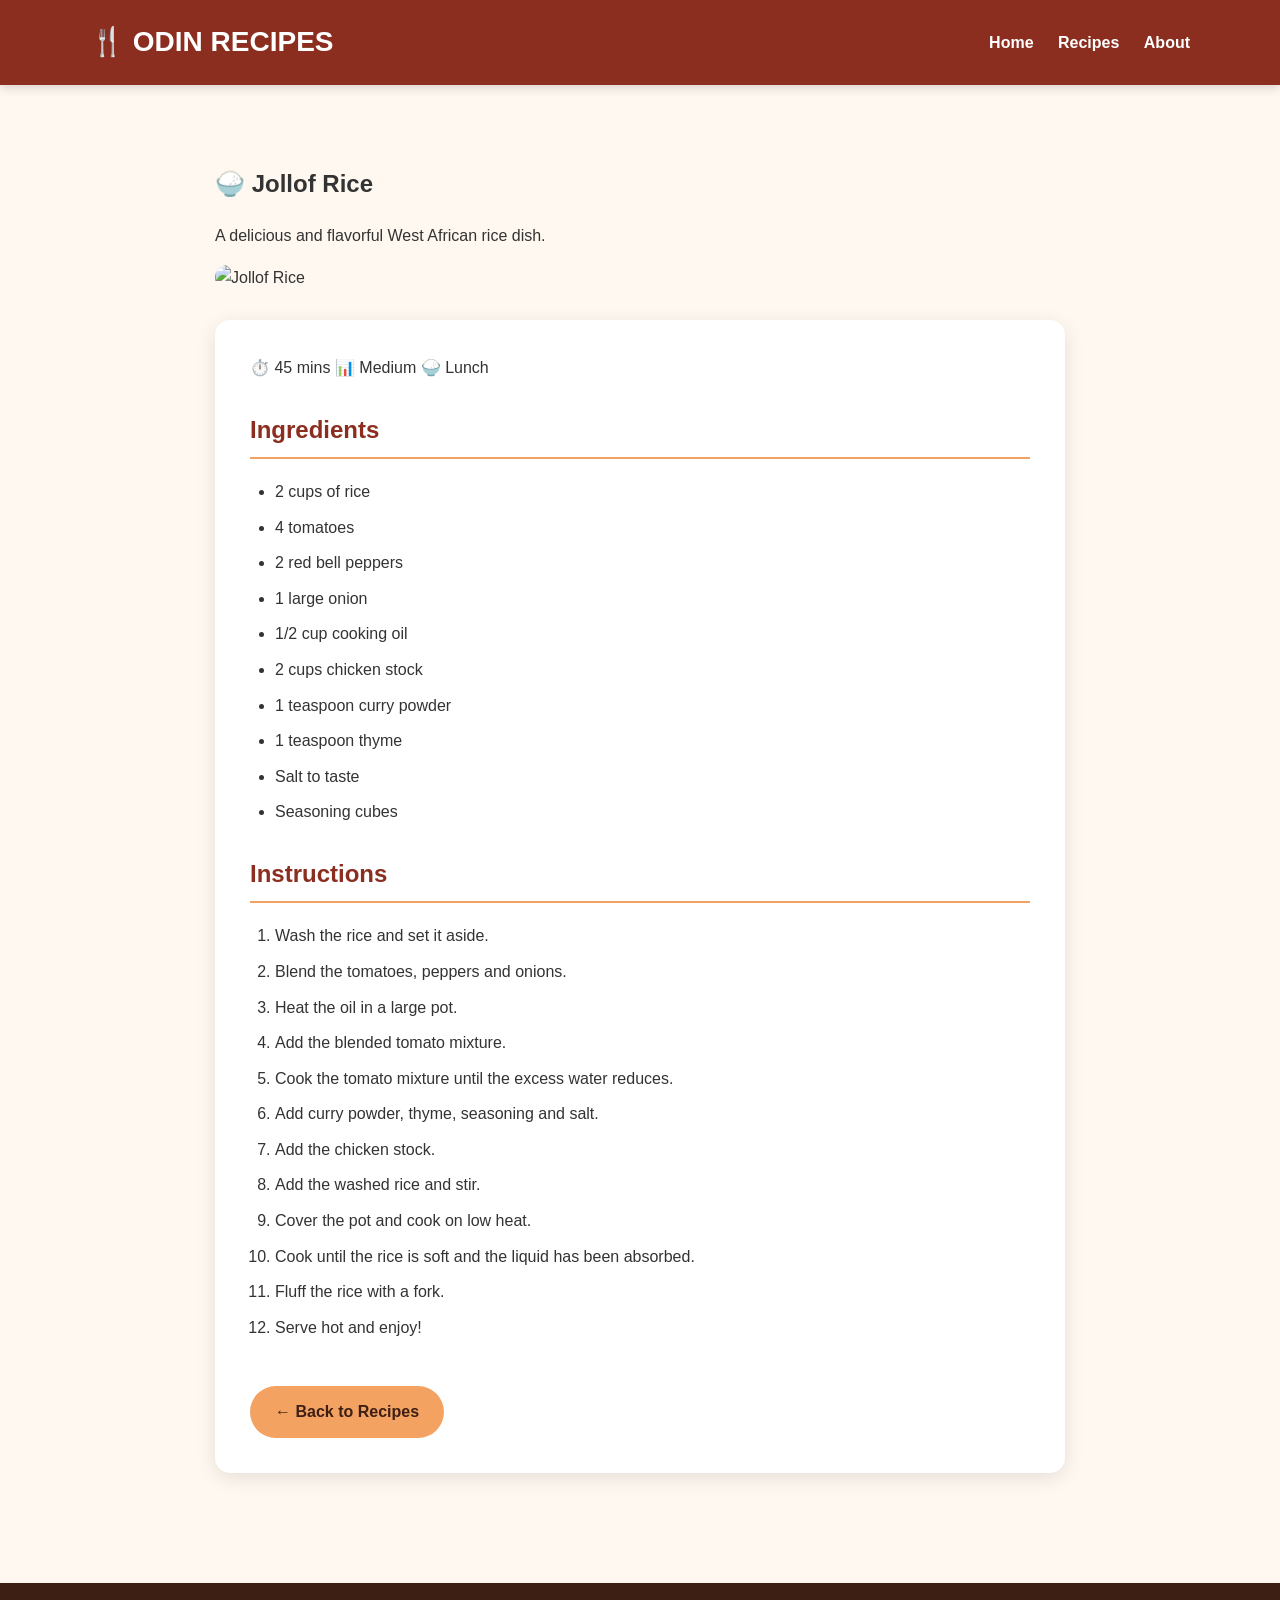
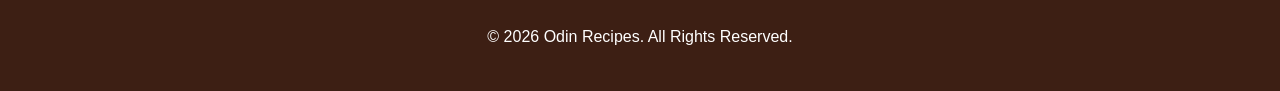
==== jollof-rice.html @ 6deef2ed "first commit" ====
<!DOCTYPE html>
<html lang="en">

<head>

    <meta charset="UTF-8">

    <meta
        name="viewport"
        content="width=device-width, initial-scale=1.0"
    >

    <title>Jollof Rice | Odin Recipes</title>

    <link rel="stylesheet" href="style.css">

</head>

<body>


    <!-- HEADER -->

    <header>

        <div class="header-content">

            <h1 class="logo">
                🍴 ODIN RECIPES
            </h1>

            <nav>

                <a href="index.html">
                    Home
                </a>

                <a href="index.html#recipes">
                    Recipes
                </a>

                <a href="index.html#about">
                    About
                </a>

            </nav>

        </div>

    </header>


    <!-- RECIPE -->

    <main>

        <div class="recipe-page">

            <h2>
                🍚 Jollof Rice
            </h2>

            <p>
                A delicious and flavorful West African rice dish.
            </p>


            <img
                class="recipe-image"
                src="https://images.unsplash.com/photo-1668422030045-8c8f2f6a5e4f?auto=format&fit=crop&w=1000&q=80"
                alt="Jollof Rice"
            >


            <div class="recipe-info">


                <!-- RECIPE DETAILS -->

                <div class="recipe-details">

                    <span>
                        ⏱️ 45 mins
                    </span>

                    <span>
                        📊 Medium
                    </span>

                    <span>
                        🍚 Lunch
                    </span>

                </div>


                <!-- INGREDIENTS -->

                <h2>
                    Ingredients
                </h2>

                <ul>

                    <li>
                        2 cups of rice
                    </li>

                    <li>
                        4 tomatoes
                    </li>

                    <li>
                        2 red bell peppers
                    </li>

                    <li>
                        1 large onion
                    </li>

                    <li>
                        1/2 cup cooking oil
                    </li>

                    <li>
                        2 cups chicken stock
                    </li>

                    <li>
                        1 teaspoon curry powder
                    </li>

                    <li>
                        1 teaspoon thyme
                    </li>

                    <li>
                        Salt to taste
                    </li>

                    <li>
                        Seasoning cubes
                    </li>

                </ul>


                <!-- INSTRUCTIONS -->

                <h2>
                    Instructions
                </h2>

                <ol>

                    <li>
                        Wash the rice and set it aside.
                    </li>

                    <li>
                        Blend the tomatoes, peppers and onions.
                    </li>

                    <li>
                        Heat the oil in a large pot.
                    </li>

                    <li>
                        Add the blended tomato mixture.
                    </li>

                    <li>
                        Cook the tomato mixture until
                        the excess water reduces.
                    </li>

                    <li>
                        Add curry powder, thyme,
                        seasoning and salt.
                    </li>

                    <li>
                        Add the chicken stock.
                    </li>

                    <li>
                        Add the washed rice and stir.
                    </li>

                    <li>
                        Cover the pot and cook on low heat.
                    </li>

                    <li>
                        Cook until the rice is soft and
                        the liquid has been absorbed.
                    </li>

                    <li>
                        Fluff the rice with a fork.
                    </li>

                    <li>
                        Serve hot and enjoy!
                    </li>

                </ol>


                <a
                    href="index.html"
                    class="button back-button"
                >
                    ← Back to Recipes
                </a>

            </div>

        </div>

    </main>


    <!-- FOOTER -->

    <footer>

        <p>
            &copy; 2026 Odin Recipes.
            All Rights Reserved.
        </p>

    </footer>

</body>

</html>
---- style.css ----
/* =========================
   GENERAL STYLES
========================= */

* {
    box-sizing: border-box;
}

html {
    scroll-behavior: smooth;
}

body {
    margin: 0;
    font-family: Arial, Helvetica, sans-serif;
    background-color: #fff8f0;
    color: #333;
    line-height: 1.6;
}

/* =========================
   HEADER
========================= */

header {
    background-color: #8b2e1f;
    color: white;
    padding: 20px;
    position: sticky;
    top: 0;
    z-index: 1000;
    box-shadow: 0 3px 10px rgba(0, 0, 0, 0.15);
}

.header-content {
    max-width: 1100px;
    margin: auto;
    display: flex;
    align-items: center;
    justify-content: space-between;
}

.logo {
    font-size: 28px;
    font-weight: bold;
    margin: 0;
}

nav a {
    color: white;
    text-decoration: none;
    margin-left: 20px;
    font-weight: bold;
}

nav a:hover {
    color: #ffd166;
}

/* =========================
   HERO SECTION
========================= */

.hero {
    min-height: 500px;
    display: flex;
    align-items: center;
    justify-content: center;
    text-align: center;
    padding: 60px 20px;

    background:
        linear-gradient(rgba(0, 0, 0, 0.55), rgba(0, 0, 0, 0.55)),
        url("https://images.unsplash.com/photo-1547592180-85f173990554?auto=format&fit=crop&w=1600&q=80");

    background-size: cover;
    background-position: center;
    color: white;
}

.hero-content {
    max-width: 750px;
}

.hero h2 {
    font-size: 55px;
    margin-bottom: 15px;
}

.hero p {
    font-size: 20px;
    margin-bottom: 30px;
}

/* =========================
   BUTTON
========================= */

.button {
    display: inline-block;
    background-color: #f4a261;
    color: #3d1f14;
    padding: 13px 25px;
    border-radius: 30px;
    text-decoration: none;
    font-weight: bold;
    transition: 0.3s;
}

.button:hover {
    background-color: #ffd166;
    transform: translateY(-3px);
}

/* =========================
   MAIN
========================= */

main {
    max-width: 1100px;
    margin: auto;
    padding: 60px 20px;
}

.section-title {
    text-align: center;
    margin-bottom: 40px;
}

.section-title h2 {
    font-size: 35px;
    color: #8b2e1f;
    margin-bottom: 10px;
}

.section-title p {
    color: #666;
}

/* =========================
   RECIPE CARDS
========================= */

.recipe-container {
    display: grid;
    grid-template-columns: repeat(3, 1fr);
    gap: 30px;
}

.recipe-card {
    background-color: white;
    border-radius: 15px;
    overflow: hidden;
    box-shadow: 0 5px 20px rgba(0, 0, 0, 0.12);
    transition: 0.3s;
}

.recipe-card:hover {
    transform: translateY(-8px);
    box-shadow: 0 10px 25px rgba(0, 0, 0, 0.18);
}

.recipe-card img {
    width: 100%;
    height: 220px;
    object-fit: cover;
}

.recipe-content {
    padding: 25px;
}

.recipe-content h3 {
    color: #8b2e1f;
    font-size: 25px;
    margin-top: 0;
}

.recipe-content p {
    color: #666;
}

.recipe-content .button {
    margin-top: 10px;
}

/* =========================
   ABOUT
========================= */

.about {
    background-color: #f4a261;
    padding: 50px 30px;
    margin-top: 70px;
    border-radius: 20px;
    text-align: center;
}

.about h2 {
    color: #5c2015;
    font-size: 32px;
}

/* =========================
   RECIPE PAGE
========================= */

.recipe-page {
    max-width: 850px;
    margin: auto;
}

.recipe-image {
    width: 100%;
    height: 400px;
    object-fit: cover;
    border-radius: 15px;
    margin-bottom: 30px;
}

.recipe-info {
    background-color: white;
    padding: 35px;
    border-radius: 15px;
    box-shadow: 0 5px 20px rgba(0, 0, 0, 0.1);
}

.recipe-info h2 {
    color: #8b2e1f;
    border-bottom: 2px solid #f4a261;
    padding-bottom: 8px;
    margin-top: 30px;
}

.recipe-info ul,
.recipe-info ol {
    padding-left: 25px;
}

.recipe-info li {
    margin-bottom: 10px;
}

.back-button {
    margin-top: 30px;
}

/* =========================
   FOOTER
========================= */

footer {
    background-color: #3d1f14;
    color: white;
    text-align: center;
    padding: 25px;
    margin-top: 50px;
}

/* =========================
   MOBILE DESIGN
========================= */

@media (max-width: 768px) {

    header {
        position: static;
    }

    .header-content {
        flex-direction: column;
        gap: 15px;
    }

    .logo {
        font-size: 24px;
    }

    nav a {
        margin: 0 8px;
        font-size: 14px;
    }

    .hero {
        min-height: 450px;
    }

    .hero h2 {
        font-size: 38px;
    }

    .hero p {
        font-size: 17px;
    }

    .recipe-container {
        grid-template-columns: 1fr;
    }

    .recipe-card {
        width: 100%;
    }

    main {
        padding: 40px 15px;
    }

    .section-title h2 {
        font-size: 28px;
    }

    .recipe-image {
        height: 280px;
    }

    .recipe-info {
        padding: 25px 20px;
    }
}
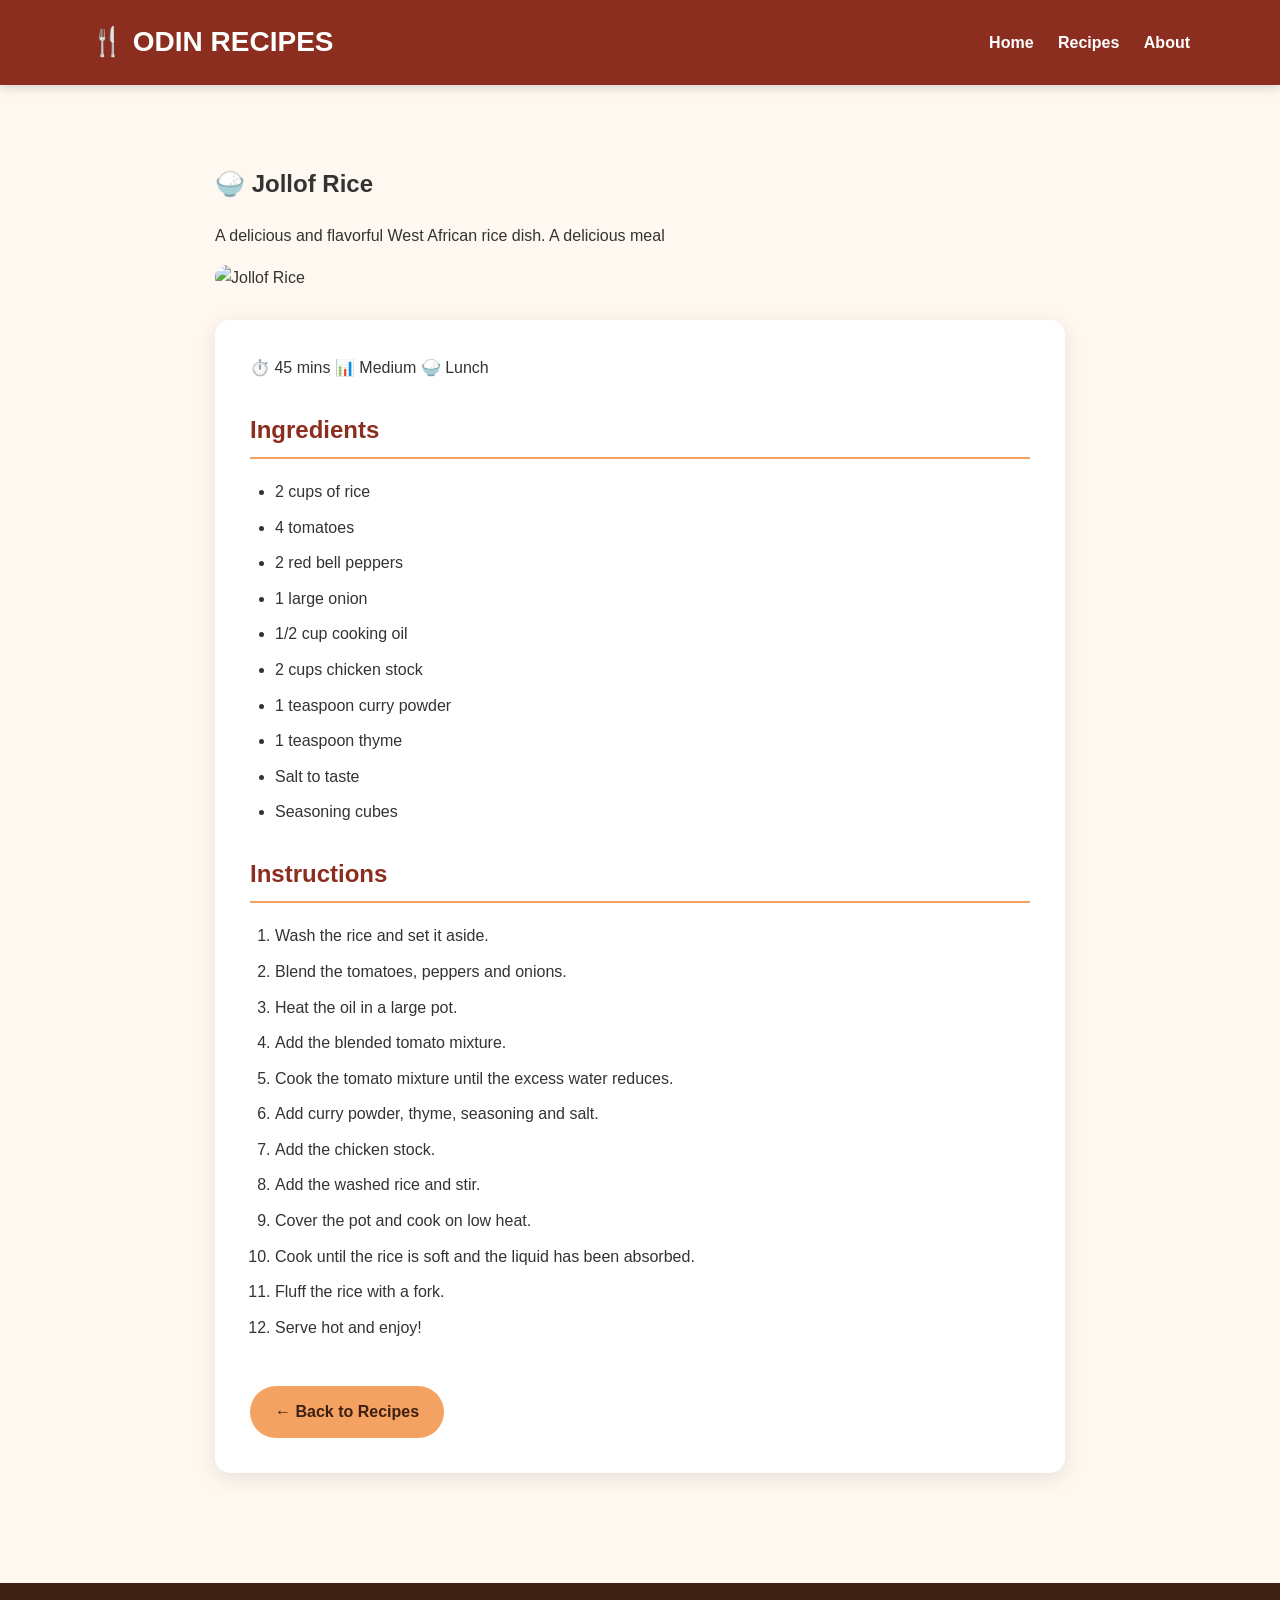
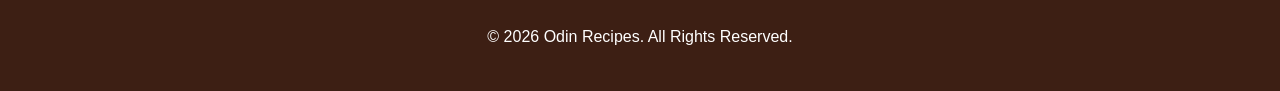
==== commit 695958ee: "I added a paragrah" ====
--- a/jollof-rice.html
+++ b/jollof-rice.html
@@ -62,7 +62,9 @@
 
             <p>
                 A delicious and flavorful West African rice dish.
+                A delicious meal
             </p>
+
 
 
             <img
